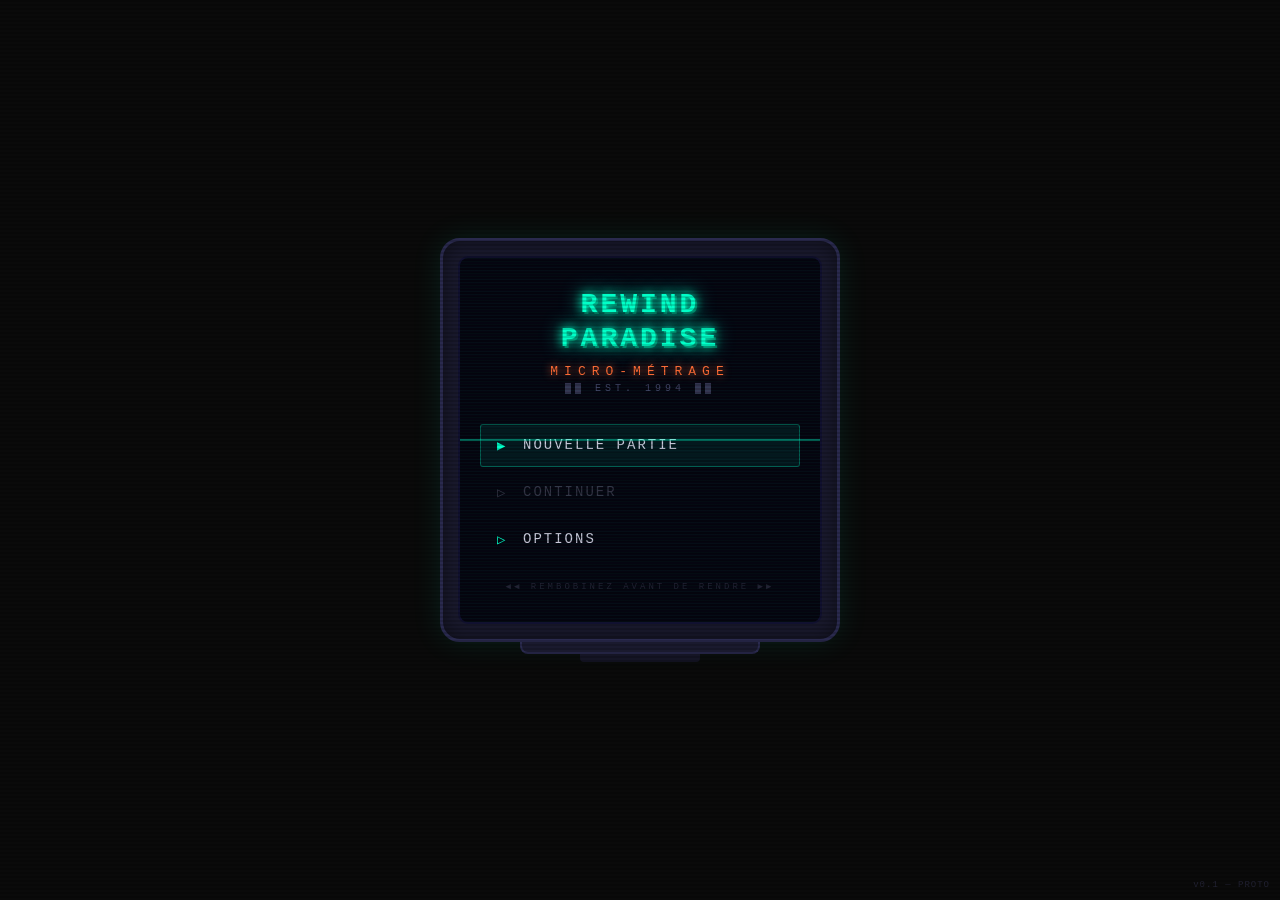
==== index.html @ e49b2425 "Add files via upload" ====
<!DOCTYPE html>
<html lang="fr">
<head>
  <meta charset="UTF-8">
  <meta name="viewport" content="width=device-width, 
        initial-scale=1.0, maximum-scale=1.0, 
        user-scalable=no">
  <title>Rewind Paradise</title>
  <link rel="stylesheet" href="data/theme.css">
  <style>

    /* ===== BASE ===== */
    * {
      margin: 0;
      padding: 0;
      box-sizing: border-box;
    }

    body {
      background-color: #0a0a0a;
      display: flex;
      justify-content: center;
      align-items: center;
      min-height: 100vh;
      font-family: 'Courier New', monospace;
      overflow: hidden;
    }

    /* ===== EFFET GRAIN VHS ===== */
    body::before {
      content: '';
      position: fixed;
      top: 0; left: 0;
      width: 100%; height: 100%;
      background-image: 
        repeating-linear-gradient(
          0deg,
          transparent,
          transparent 2px,
          rgba(0,0,0,0.15) 2px,
          rgba(0,0,0,0.15) 4px
        );
      pointer-events: none;
      z-index: 100;
    }

    /* ===== TÉLÉVISION ===== */
    .tv-container {
      width: 90vw;
      max-width: 400px;
      display: flex;
      flex-direction: column;
      align-items: center;
    }

    .tv-body {
      width: 100%;
      background: #1a1a2e;
      border-radius: 20px;
      padding: 15px;
      border: 3px solid #2a2a4e;
      box-shadow: 
        0 0 30px rgba(0, 255, 200, 0.1),
        inset 0 0 20px rgba(0,0,0,0.5);
    }

    .tv-screen {
      width: 100%;
      background: #050510;
      border-radius: 10px;
      padding: 30px 20px;
      border: 2px solid #111130;
      position: relative;
      overflow: hidden;
      min-height: 300px;
      display: flex;
      flex-direction: column;
      justify-content: center;
      align-items: center;
    }

    /* ===== EFFET SCANLINES ===== */
    .tv-screen::after {
      content: '';
      position: absolute;
      top: 0; left: 0;
      width: 100%; height: 100%;
      background: repeating-linear-gradient(
        0deg,
        rgba(0, 255, 200, 0.03),
        rgba(0, 255, 200, 0.03) 1px,
        transparent 1px,
        transparent 3px
      );
      pointer-events: none;
    }

    /* ===== TITRE ===== */
    .title-block {
      text-align: center;
      margin-bottom: 30px;
      animation: flicker 4s infinite;
    }

    .title-main {
      font-size: 28px;
      font-weight: bold;
      color: #00ffc8;
      text-shadow: 
        0 0 10px #00ffc8,
        0 0 20px #00ffc8,
        2px 2px 0px #005540;
      letter-spacing: 3px;
      line-height: 1.2;
    }

    .title-sub {
      font-size: 13px;
      color: #ff6b35;
      letter-spacing: 6px;
      margin-top: 8px;
      text-shadow: 0 0 8px #ff6b35;
    }

    .title-year {
      font-size: 10px;
      color: #444466;
      letter-spacing: 4px;
      margin-top: 4px;
    }

    /* ===== MENU ===== */
    .menu-container {
      width: 100%;
      display: flex;
      flex-direction: column;
      gap: 4px;
    }

    .menu-item {
      display: flex;
      align-items: center;
      padding: 12px 16px;
      cursor: pointer;
      transition: all 0.1s;
      border: 1px solid transparent;
      border-radius: 3px;
    }

    .menu-item:active {
      background: rgba(0, 255, 200, 0.1);
      border-color: #00ffc8;
    }

    .menu-item.selected {
      background: rgba(0, 255, 200, 0.08);
      border-color: rgba(0, 255, 200, 0.3);
    }

    .menu-cursor {
      color: #00ffc8;
      font-size: 14px;
      margin-right: 10px;
      width: 16px;
      animation: blink 1s infinite;
    }

    .menu-text {
      color: #ccccdd;
      font-size: 14px;
      letter-spacing: 2px;
    }

    .menu-item.disabled .menu-text {
      color: #333344;
    }

    .menu-item.disabled .menu-cursor {
      color: #333344;
    }

    /* ===== PIED DE L'ÉCRAN ===== */
    .screen-footer {
      margin-top: 20px;
      text-align: center;
    }

    .vhs-label {
      font-size: 9px;
      color: #222233;
      letter-spacing: 3px;
    }

    /* ===== PIED DE LA TÉLÉ ===== */
    .tv-base {
      width: 60%;
      height: 12px;
      background: #1a1a2e;
      border-radius: 0 0 8px 8px;
      border: 2px solid #2a2a4e;
      border-top: none;
    }

    .tv-stand {
      width: 30%;
      height: 8px;
      background: #151525;
      border-radius: 0 0 4px 4px;
    }

    /* ===== SIGNAL PARASITE ===== */
    .glitch-line {
      position: absolute;
      width: 100%;
      height: 2px;
      background: rgba(0, 255, 200, 0.4);
      left: 0;
      animation: glitch-move 6s infinite;
      pointer-events: none;
    }

    /* ===== VERSION ===== */
    .version-tag {
      position: fixed;
      bottom: 10px;
      right: 10px;
      font-size: 9px;
      color: #222233;
      font-family: 'Courier New', monospace;
      letter-spacing: 1px;
    }

    /* ===== ANIMATIONS ===== */
    @keyframes blink {
      0%, 100% { opacity: 1; }
      50% { opacity: 0; }
    }

    @keyframes flicker {
      0%, 95%, 100% { opacity: 1; }
      96% { opacity: 0.8; }
      97% { opacity: 1; }
      98% { opacity: 0.9; }
    }

    @keyframes glitch-move {
      0% { top: -10%; opacity: 0; }
      10% { opacity: 0; }
      11% { opacity: 1; top: 20%; }
      13% { opacity: 0; }
      50% { top: 60%; opacity: 0; }
      51% { opacity: 0.6; }
      53% { opacity: 0; }
      100% { top: 110%; opacity: 0; }
    }

    /* ===== TRANSITION ===== */
    .fade-out {
      animation: fadeOut 0.5s forwards;
    }

    @keyframes fadeOut {
      from { opacity: 1; }
      to { opacity: 0; }
    }

  </style>
</head>
<body>

  <div class="tv-container">
    <div class="tv-body">
      <div class="tv-screen">

        <!-- Ligne parasite VHS -->
        <div class="glitch-line"></div>

        <!-- Titre -->
        <div class="title-block">
          <div class="title-main">REWIND<br>PARADISE</div>
          <div class="title-sub">MICRO-MÉTRAGE</div>
          <div class="title-year">▓▓ EST. 1994 ▓▓</div>
        </div>

        <!-- Menu -->
        <div class="menu-container">

          <div class="menu-item selected" 
               id="btn-nouvelle"
               onclick="startGame()">
            <span class="menu-cursor">▶</span>
            <span class="menu-text">NOUVELLE PARTIE</span>
          </div>

          <div class="menu-item disabled" id="btn-continuer">
            <span class="menu-cursor">▷</span>
            <span class="menu-text">CONTINUER</span>
          </div>

          <div class="menu-item" 
               id="btn-options"
               onclick="showOptions()">
            <span class="menu-cursor">▷</span>
            <span class="menu-text">OPTIONS</span>
          </div>

        </div>

        <!-- Pied d'écran -->
        <div class="screen-footer">
          <div class="vhs-label">
            ◀◀ REMBOBINEZ AVANT DE RENDRE ▶▶
          </div>
        </div>

      </div>
    </div>
    <div class="tv-base"></div>
    <div class="tv-stand"></div>
  </div>

  <div class="version-tag">v0.1 — PROTO</div>

  <script>

    // ===== VÉRIFIER UNE SAUVEGARDE =====
    window.onload = function() {
      const save = localStorage.getItem('rewindParadise_save');
      if (save) {
        const btnContinuer = document.getElementById('btn-continuer');
        btnContinuer.classList.remove('disabled');
        btnContinuer.onclick = continueGame;
        btnContinuer.querySelector('.menu-cursor').textContent = '▶';
      }
    };

    // ===== NOUVELLE PARTIE =====
    function startGame() {
      // Initialiser la sauvegarde
      const gameState = {
        semaine: 1,
        jour: 1,
        argent: 200,
        legalite: 0,
        exposition: 0,
        energie: 15,
        energieMax: 15,
        stock: {
          action: 8,
          horreur: 6,
          drame: 4,
          enfants: 6,
          rarites: 1,
          noires: 0
        },
        reputation: 3,
        credibilite: 0,
        jacksonHumeur: 'cool',
        cutterInteret: 'indifferent',
        notesHistory: [],
        choicesHistory: []
      };

      localStorage.setItem(
        'rewindParadise_save', 
        JSON.stringify(gameState)
      );

      // Transition vers le jeu
      document.body.classList.add('fade-out');
      setTimeout(() => {
        window.location.href = 'game.html';
      }, 500);
    }

    // ===== CONTINUER =====
    function continueGame() {
      document.body.classList.add('fade-out');
      setTimeout(() => {
        window.location.href = 'game.html';
      }, 500);
    }

    // ===== OPTIONS (à développer) =====
    function showOptions() {
      alert('OPTIONS — Session 3.x');
    }

  </script>

</body>
</html>
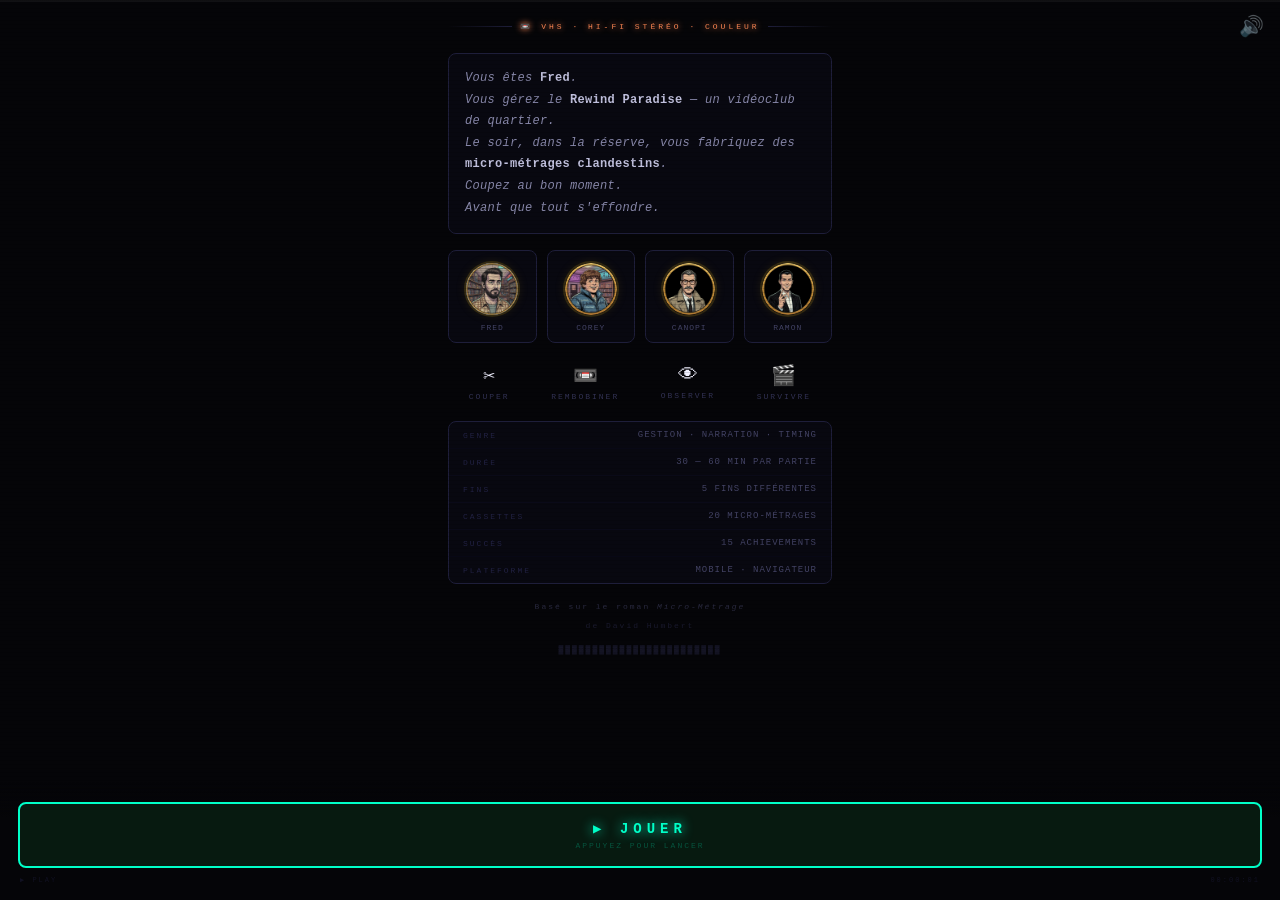
==== commit 2ebbe7b2: "Add files via upload" ====
--- a/index.html
+++ b/index.html
@@ -6,386 +6,606 @@
         initial-scale=1.0, maximum-scale=1.0, 
         user-scalable=no">
   <title>Rewind Paradise</title>
-  <link rel="stylesheet" href="data/theme.css">
   <style>
 
-    /* ===== BASE ===== */
-    * {
-      margin: 0;
-      padding: 0;
-      box-sizing: border-box;
-    }
+    * { margin: 0; padding: 0; box-sizing: border-box; }
 
     body {
-      background-color: #0a0a0a;
-      display: flex;
-      justify-content: center;
+      background: #050508;
+      font-family: 'Courier New', monospace;
+      color: #f0f0ff;
+      min-height: 100vh;
+      display: flex;
+      flex-direction: column;
       align-items: center;
-      min-height: 100vh;
-      font-family: 'Courier New', monospace;
-      overflow: hidden;
-    }
-
-    /* ===== EFFET GRAIN VHS ===== */
+      overflow-x: hidden;
+      position: relative;
+    }
+
     body::before {
       content: '';
       position: fixed;
       top: 0; left: 0;
       width: 100%; height: 100%;
-      background-image: 
-        repeating-linear-gradient(
-          0deg,
-          transparent,
-          transparent 2px,
-          rgba(0,0,0,0.15) 2px,
-          rgba(0,0,0,0.15) 4px
-        );
+      background: repeating-linear-gradient(
+        0deg,
+        transparent, transparent 3px,
+        rgba(0,0,0,0.12) 3px,
+        rgba(0,0,0,0.12) 4px
+      );
       pointer-events: none;
-      z-index: 100;
-    }
-
-    /* ===== TÉLÉVISION ===== */
-    .tv-container {
-      width: 90vw;
-      max-width: 400px;
+      z-index: 10;
+    }
+
+    .tracking {
+      position: fixed;
+      width: 100%; height: 2px;
+      background: rgba(255,255,255,0.05);
+      left: 0; z-index: 8;
+      animation: trackingMove 6s linear infinite;
+    }
+
+    @keyframes trackingMove {
+      0%   { top: -2px; }
+      100% { top: 100vh; }
+    }
+
+    .mute-btn {
+      position: fixed;
+      top: 14px; right: 16px;
+      font-size: 20px;
+      cursor: pointer;
+      opacity: 0.5;
+      z-index: 200;
+    }
+
+    .mute-btn:active { opacity: 1; }
+
+    .hero {
+      width: 100%;
+      position: relative;
+      flex-shrink: 0;
+    }
+
+    .hero-img {
+      width: 100%;
+      max-height: 280px;
+      object-fit: cover;
+      object-position: center;
+      display: block;
+      filter: brightness(0.7) saturate(1.2) contrast(1.1);
+    }
+
+    .hero-overlay {
+      position: absolute;
+      top: 0; left: 0; right: 0; bottom: 0;
+      background: linear-gradient(
+        to bottom,
+        rgba(5,5,8,0.3) 0%,
+        rgba(5,5,8,0.0) 40%,
+        rgba(5,5,8,0.8) 80%,
+        rgba(5,5,8,1.0) 100%
+      );
+    }
+
+    .hero-titre {
+      position: absolute;
+      bottom: 20px; left: 0; right: 0;
+      text-align: center;
+      z-index: 5;
+    }
+
+    .titre-rewind {
+      font-size: 36px;
+      color: #f0f0ff;
+      letter-spacing: 5px;
+      text-shadow:
+        0 0 20px rgba(255,255,255,0.4),
+        0 2px 4px rgba(0,0,0,0.8);
+      line-height: 1;
+      display: block;
+    }
+
+    .titre-paradise {
+      font-size: 36px;
+      color: #00ffc8;
+      letter-spacing: 5px;
+      text-shadow:
+        0 0 20px #00ffc8,
+        0 0 40px #00ffc840,
+        0 2px 4px rgba(0,0,0,0.8);
+      line-height: 1;
+      display: block;
+      animation: glitchTitle 12s infinite;
+    }
+
+    @keyframes glitchTitle {
+      0%, 92%, 100% {
+        text-shadow: 0 0 20px #00ffc8, 0 0 40px #00ffc840, 0 2px 4px rgba(0,0,0,0.8);
+        transform: none;
+      }
+      93% {
+        text-shadow: -2px 0 #ff4466, 2px 0 #00ffc8, 0 2px 4px rgba(0,0,0,0.8);
+        transform: translateX(2px);
+      }
+      94% {
+        text-shadow: 2px 0 #ff4466, -2px 0 #00ffc8, 0 2px 4px rgba(0,0,0,0.8);
+        transform: translateX(-2px);
+      }
+      95% {
+        text-shadow: 0 0 20px #00ffc8, 0 0 40px #00ffc840, 0 2px 4px rgba(0,0,0,0.8);
+        transform: none;
+      }
+    }
+
+    .titre-sous {
+      font-size: 9px;
+      color: #ffffff60;
+      letter-spacing: 4px;
+      margin-top: 6px;
+      display: block;
+    }
+
+    .main {
+      width: 100%;
+      max-width: 420px;
+      padding: 16px 18px 100px;
+      display: flex;
+      flex-direction: column;
+      gap: 16px;
+      position: relative;
+      z-index: 5;
+    }
+
+    .vhs-badge {
+      display: flex;
+      align-items: center;
+      justify-content: center;
+      gap: 8px;
+      padding: 6px 0;
+    }
+
+    .vhs-line       { flex: 1; height: 1px; background: linear-gradient(90deg, transparent, #1e1e3a); }
+    .vhs-line.right { background: linear-gradient(90deg, #1e1e3a, transparent); }
+
+    .vhs-text {
+      font-size: 8px;
+      color: #ff8855;
+      letter-spacing: 3px;
+      text-shadow: 0 0 6px #ff8855;
+      animation: neonFlicker 8s infinite;
+      flex-shrink: 0;
+    }
+
+    @keyframes neonFlicker {
+      0%, 95%, 100% { opacity: 1; }
+      96%            { opacity: 0.3; }
+      97%            { opacity: 1; }
+      98%            { opacity: 0.2; }
+      99%            { opacity: 1; }
+    }
+
+    .synopsis {
+      background: #080810;
+      border: 1px solid #1e1e3a;
+      border-radius: 8px;
+      padding: 14px 16px;
+    }
+
+    .synopsis-text {
+      font-size: 12px;
+      color: #8888aa;
+      line-height: 1.8;
+      letter-spacing: 0.3px;
+      font-style: italic;
+    }
+
+    .synopsis-text strong {
+      color: #c0c0dd;
+      font-style: normal;
+    }
+
+    .personnages {
+      display: flex;
+      gap: 10px;
+      justify-content: center;
+    }
+
+    .perso-card {
+      flex: 1;
+      background: #080810;
+      border: 1px solid #1e1e3a;
+      border-radius: 8px;
+      padding: 10px 6px;
       display: flex;
       flex-direction: column;
       align-items: center;
-    }
-
-    .tv-body {
+      gap: 6px;
+      max-width: 90px;
+    }
+
+    .perso-avatar {
+      width: 56px;
+      height: 56px;
+      border-radius: 50%;
+      object-fit: cover;
+      border: 2px solid #aa880040;
+      box-shadow: 0 0 10px #aa880020;
+      background: #0a0a18;
+    }
+
+    .perso-name {
+      font-size: 8px;
+      color: #444466;
+      letter-spacing: 1px;
+      text-align: center;
+    }
+
+    .vhs-elements {
+      display: flex;
+      justify-content: space-around;
+      padding: 4px 0;
+    }
+
+    .vhs-element {
+      display: flex;
+      flex-direction: column;
+      align-items: center;
+      gap: 4px;
+    }
+
+    .vhs-element-icon  { font-size: 20px; }
+    .vhs-element-label { font-size: 8px; color: #333355; letter-spacing: 2px; }
+
+    .infos {
+      background: #080810;
+      border: 1px solid #1e1e3a;
+      border-radius: 8px;
+      overflow: hidden;
+    }
+
+    .info-ligne {
+      display: flex;
+      justify-content: space-between;
+      align-items: center;
+      padding: 8px 14px;
+      border-bottom: 1px solid #0a0a18;
+    }
+
+    .info-ligne:last-child { border-bottom: none; }
+    .info-label { font-size: 8px; color: #222244; letter-spacing: 2px; }
+    .info-val   { font-size: 9px; color: #444466; letter-spacing: 1px; }
+
+    .credits {
+      text-align: center;
+      display: flex;
+      flex-direction: column;
+      gap: 4px;
+    }
+
+    .credits-ligne        { font-size: 8px; color: #1a1a2e; letter-spacing: 2px; line-height: 1.8; }
+    .credits-ligne.accent { color: #2a2a40; }
+
+    .fixed-bottom {
+      position: fixed;
+      bottom: 0; left: 0; right: 0;
+      background: linear-gradient(transparent, #050508 30%);
+      padding: 20px 18px 16px;
+      display: flex;
+      flex-direction: column;
+      gap: 8px;
+      z-index: 20;
+    }
+
+    .btn-jouer {
       width: 100%;
-      background: #1a1a2e;
-      border-radius: 20px;
-      padding: 15px;
-      border: 3px solid #2a2a4e;
-      box-shadow: 
-        0 0 30px rgba(0, 255, 200, 0.1),
-        inset 0 0 20px rgba(0,0,0,0.5);
-    }
-
-    .tv-screen {
-      width: 100%;
-      background: #050510;
-      border-radius: 10px;
-      padding: 30px 20px;
-      border: 2px solid #111130;
+      background: #071a10;
+      border: 2px solid #00ffc8;
+      border-radius: 8px;
+      padding: 16px;
+      text-align: center;
+      cursor: pointer;
       position: relative;
       overflow: hidden;
-      min-height: 300px;
-      display: flex;
-      flex-direction: column;
-      justify-content: center;
-      align-items: center;
-    }
-
-    /* ===== EFFET SCANLINES ===== */
-    .tv-screen::after {
+      text-decoration: none;
+      display: block;
+    }
+
+    .btn-jouer:active { transform: scale(0.98); background: #0d2818; }
+
+    .btn-jouer::before {
       content: '';
       position: absolute;
-      top: 0; left: 0;
+      top: 0; left: -100%;
       width: 100%; height: 100%;
-      background: repeating-linear-gradient(
-        0deg,
-        rgba(0, 255, 200, 0.03),
-        rgba(0, 255, 200, 0.03) 1px,
-        transparent 1px,
-        transparent 3px
-      );
-      pointer-events: none;
-    }
-
-    /* ===== TITRE ===== */
-    .title-block {
+      background: linear-gradient(90deg, transparent, rgba(0,255,200,0.1), transparent);
+      animation: shimmer 3s infinite;
+    }
+
+    @keyframes shimmer {
+      0%   { left: -100%; }
+      100% { left:  100%; }
+    }
+
+    .btn-jouer-text {
+      font-size: 14px;
+      color: #00ffc8;
+      letter-spacing: 5px;
+      font-weight: bold;
+      text-shadow: 0 0 12px #00ffc8;
+      font-family: 'Courier New', monospace;
+    }
+
+    .btn-jouer-sub {
+      font-size: 8px;
+      color: #00ffc840;
+      letter-spacing: 2px;
+      margin-top: 4px;
+      font-family: 'Courier New', monospace;
+    }
+
+    .btn-continuer {
+      width: 100%;
+      background: #080818;
+      border: 1px solid #2e2e50;
+      border-radius: 8px;
+      padding: 12px;
       text-align: center;
-      margin-bottom: 30px;
-      animation: flicker 4s infinite;
-    }
-
-    .title-main {
-      font-size: 28px;
-      font-weight: bold;
-      color: #00ffc8;
-      text-shadow: 
-        0 0 10px #00ffc8,
-        0 0 20px #00ffc8,
-        2px 2px 0px #005540;
-      letter-spacing: 3px;
-      line-height: 1.2;
-    }
-
-    .title-sub {
-      font-size: 13px;
-      color: #ff6b35;
-      letter-spacing: 6px;
-      margin-top: 8px;
-      text-shadow: 0 0 8px #ff6b35;
-    }
-
-    .title-year {
-      font-size: 10px;
+      cursor: pointer;
+      text-decoration: none;
+      display: none;
+    }
+
+    .btn-continuer.visible { display: block; }
+    .btn-continuer:active  { background: #0f0f22; }
+
+    .btn-continuer-text {
+      font-size: 11px;
       color: #444466;
-      letter-spacing: 4px;
-      margin-top: 4px;
-    }
-
-    /* ===== MENU ===== */
-    .menu-container {
-      width: 100%;
-      display: flex;
-      flex-direction: column;
-      gap: 4px;
-    }
-
-    .menu-item {
-      display: flex;
+      letter-spacing: 2px;
+      font-family: 'Courier New', monospace;
+    }
+
+    .btn-continuer-sub {
+      font-size: 8px;
+      color: #222233;
+      letter-spacing: 1px;
+      margin-top: 3px;
+      font-family: 'Courier New', monospace;
+    }
+
+    .statut-bar {
+      display: flex;
+      justify-content: space-between;
       align-items: center;
-      padding: 12px 16px;
-      cursor: pointer;
-      transition: all 0.1s;
-      border: 1px solid transparent;
-      border-radius: 3px;
-    }
-
-    .menu-item:active {
-      background: rgba(0, 255, 200, 0.1);
-      border-color: #00ffc8;
-    }
-
-    .menu-item.selected {
-      background: rgba(0, 255, 200, 0.08);
-      border-color: rgba(0, 255, 200, 0.3);
-    }
-
-    .menu-cursor {
-      color: #00ffc8;
-      font-size: 14px;
-      margin-right: 10px;
-      width: 16px;
-      animation: blink 1s infinite;
-    }
-
-    .menu-text {
-      color: #ccccdd;
-      font-size: 14px;
-      letter-spacing: 2px;
-    }
-
-    .menu-item.disabled .menu-text {
-      color: #333344;
-    }
-
-    .menu-item.disabled .menu-cursor {
-      color: #333344;
-    }
-
-    /* ===== PIED DE L'ÉCRAN ===== */
-    .screen-footer {
-      margin-top: 20px;
-      text-align: center;
-    }
-
-    .vhs-label {
-      font-size: 9px;
-      color: #222233;
-      letter-spacing: 3px;
-    }
-
-    /* ===== PIED DE LA TÉLÉ ===== */
-    .tv-base {
-      width: 60%;
-      height: 12px;
-      background: #1a1a2e;
-      border-radius: 0 0 8px 8px;
-      border: 2px solid #2a2a4e;
-      border-top: none;
-    }
-
-    .tv-stand {
-      width: 30%;
-      height: 8px;
-      background: #151525;
-      border-radius: 0 0 4px 4px;
-    }
-
-    /* ===== SIGNAL PARASITE ===== */
-    .glitch-line {
-      position: absolute;
-      width: 100%;
-      height: 2px;
-      background: rgba(0, 255, 200, 0.4);
-      left: 0;
-      animation: glitch-move 6s infinite;
-      pointer-events: none;
-    }
-
-    /* ===== VERSION ===== */
-    .version-tag {
-      position: fixed;
-      bottom: 10px;
-      right: 10px;
-      font-size: 9px;
-      color: #222233;
-      font-family: 'Courier New', monospace;
-      letter-spacing: 1px;
-    }
-
-    /* ===== ANIMATIONS ===== */
-    @keyframes blink {
-      0%, 100% { opacity: 1; }
-      50% { opacity: 0; }
-    }
-
-    @keyframes flicker {
-      0%, 95%, 100% { opacity: 1; }
-      96% { opacity: 0.8; }
-      97% { opacity: 1; }
-      98% { opacity: 0.9; }
-    }
-
-    @keyframes glitch-move {
-      0% { top: -10%; opacity: 0; }
-      10% { opacity: 0; }
-      11% { opacity: 1; top: 20%; }
-      13% { opacity: 0; }
-      50% { top: 60%; opacity: 0; }
-      51% { opacity: 0.6; }
-      53% { opacity: 0; }
-      100% { top: 110%; opacity: 0; }
-    }
-
-    /* ===== TRANSITION ===== */
-    .fade-out {
-      animation: fadeOut 0.5s forwards;
-    }
-
-    @keyframes fadeOut {
-      from { opacity: 1; }
-      to { opacity: 0; }
-    }
+      padding: 0 2px;
+    }
+
+    .statut-left  { font-size: 7px; color: #111122; letter-spacing: 2px; }
+    .statut-right { font-size: 7px; color: #111122; letter-spacing: 2px; }
 
   </style>
 </head>
 <body>
 
-  <div class="tv-container">
-    <div class="tv-body">
-      <div class="tv-screen">
-
-        <!-- Ligne parasite VHS -->
-        <div class="glitch-line"></div>
-
-        <!-- Titre -->
-        <div class="title-block">
-          <div class="title-main">REWIND<br>PARADISE</div>
-          <div class="title-sub">MICRO-MÉTRAGE</div>
-          <div class="title-year">▓▓ EST. 1994 ▓▓</div>
-        </div>
-
-        <!-- Menu -->
-        <div class="menu-container">
-
-          <div class="menu-item selected" 
-               id="btn-nouvelle"
-               onclick="startGame()">
-            <span class="menu-cursor">▶</span>
-            <span class="menu-text">NOUVELLE PARTIE</span>
-          </div>
-
-          <div class="menu-item disabled" id="btn-continuer">
-            <span class="menu-cursor">▷</span>
-            <span class="menu-text">CONTINUER</span>
-          </div>
-
-          <div class="menu-item" 
-               id="btn-options"
-               onclick="showOptions()">
-            <span class="menu-cursor">▷</span>
-            <span class="menu-text">OPTIONS</span>
-          </div>
-
-        </div>
-
-        <!-- Pied d'écran -->
-        <div class="screen-footer">
-          <div class="vhs-label">
-            ◀◀ REMBOBINEZ AVANT DE RENDRE ▶▶
-          </div>
-        </div>
-
-      </div>
-    </div>
-    <div class="tv-base"></div>
-    <div class="tv-stand"></div>
+  <div class="tracking"></div>
+  <div class="mute-btn" id="mute-btn" onclick="toggleMute()">🔊</div>
+
+  <div class="hero">
+    <img class="hero-img"
+         src="posters/rewind_paradise.png"
+         alt="Rewind Paradise"
+         onerror="this.style.display='none'">
+    <div class="hero-overlay"></div>
+    <div class="hero-titre">
+      <span class="titre-rewind">REWIND</span>
+      <span class="titre-paradise">PARADISE</span>
+      <span class="titre-sous">UN JEU DE MICRO-MÉTRAGE</span>
+    </div>
   </div>
 
-  <div class="version-tag">v0.1 — PROTO</div>
+  <div class="main">
+
+    <div class="vhs-badge">
+      <div class="vhs-line"></div>
+      <span class="vhs-text">📼 VHS · HI-FI STÉRÉO · COULEUR</span>
+      <div class="vhs-line right"></div>
+    </div>
+
+    <div class="synopsis">
+      <div class="synopsis-text">
+        Vous êtes <strong>Fred</strong>.<br>
+        Vous gérez le <strong>Rewind Paradise</strong> —
+        un vidéoclub de quartier.<br>
+        Le soir, dans la réserve, vous fabriquez
+        des <strong>micro-métrages clandestins</strong>.<br>
+        Coupez au bon moment.<br>
+        Avant que tout s'effondre.
+      </div>
+    </div>
+
+    <div class="personnages">
+      <div class="perso-card">
+        <img class="perso-avatar" src="posters/fred.png" alt="Fred"
+             onerror="this.style.display='none'">
+        <div class="perso-name">FRED</div>
+      </div>
+      <div class="perso-card">
+        <img class="perso-avatar" src="posters/joie.png" alt="Corey"
+             onerror="this.style.display='none'">
+        <div class="perso-name">COREY</div>
+      </div>
+      <div class="perso-card">
+        <img class="perso-avatar" src="posters/canopi.png" alt="Canopi"
+             onerror="this.style.display='none'">
+        <div class="perso-name">CANOPI</div>
+      </div>
+      <div class="perso-card">
+        <img class="perso-avatar" src="posters/ramon.png" alt="Ramon"
+             onerror="this.style.display='none'">
+        <div class="perso-name">RAMON</div>
+      </div>
+    </div>
+
+    <div class="vhs-elements">
+      <div class="vhs-element">
+        <span class="vhs-element-icon">✂</span>
+        <span class="vhs-element-label">COUPER</span>
+      </div>
+      <div class="vhs-element">
+        <span class="vhs-element-icon">📼</span>
+        <span class="vhs-element-label">REMBOBINER</span>
+      </div>
+      <div class="vhs-element">
+        <span class="vhs-element-icon">👁</span>
+        <span class="vhs-element-label">OBSERVER</span>
+      </div>
+      <div class="vhs-element">
+        <span class="vhs-element-icon">🎬</span>
+        <span class="vhs-element-label">SURVIVRE</span>
+      </div>
+    </div>
+
+    <div class="infos">
+      <div class="info-ligne">
+        <span class="info-label">GENRE</span>
+        <span class="info-val">GESTION · NARRATION · TIMING</span>
+      </div>
+      <div class="info-ligne">
+        <span class="info-label">DURÉE</span>
+        <span class="info-val">30 — 60 MIN PAR PARTIE</span>
+      </div>
+      <div class="info-ligne">
+        <span class="info-label">FINS</span>
+        <span class="info-val">5 FINS DIFFÉRENTES</span>
+      </div>
+      <div class="info-ligne">
+        <span class="info-label">CASSETTES</span>
+        <span class="info-val">20 MICRO-MÉTRAGES</span>
+      </div>
+      <div class="info-ligne">
+        <span class="info-label">SUCCÈS</span>
+        <span class="info-val">15 ACHIEVEMENTS</span>
+      </div>
+      <div class="info-ligne">
+        <span class="info-label">PLATEFORME</span>
+        <span class="info-val">MOBILE · NAVIGATEUR</span>
+      </div>
+    </div>
+
+    <div class="credits">
+      <div class="credits-ligne accent">
+        Basé sur le roman <em>Micro-Métrage</em>
+      </div>
+      <div class="credits-ligne">de David Humbert</div>
+      <div class="credits-ligne" style="margin-top:6px;">
+        ▓▓▓▓▓▓▓▓▓▓▓▓▓▓▓▓▓▓▓▓▓▓▓▓
+      </div>
+    </div>
+
+    <div style="height:120px;"></div>
+
+  </div>
+
+  <div class="fixed-bottom">
+
+    <div class="btn-jouer"
+         onclick="fadeOutMusic(()=>window.location.href='index.html')">
+      <div class="btn-jouer-text">▶ JOUER</div>
+      <div class="btn-jouer-sub">APPUYEZ POUR LANCER</div>
+    </div>
+
+    <div class="btn-continuer" id="btn-continuer"
+         onclick="fadeOutMusic(()=>window.location.href='game.html')">
+      <div class="btn-continuer-text" id="btn-continuer-text">▶ CONTINUER</div>
+      <div class="btn-continuer-sub"  id="btn-continuer-sub">—</div>
+    </div>
+
+    <div class="statut-bar">
+      <span class="statut-left">▶ PLAY</span>
+      <span class="statut-right" id="timecode">00:00:00</span>
+    </div>
+
+  </div>
+
+  <audio id="bg-music" loop>
+    <source src="music/landing.mp3" type="audio/mpeg">
+  </audio>
 
   <script>
 
-    // ===== VÉRIFIER UNE SAUVEGARDE =====
+    let music   = null;
+    let isMuted = false;
+
+    function initMusic() {
+      music   = document.getElementById('bg-music');
+      isMuted = localStorage.getItem('rewind_muted') === 'true';
+      music.volume = 0.25;
+      music.muted  = isMuted;
+      document.getElementById('mute-btn').textContent =
+        isMuted ? '🔇' : '🔊';
+      const p = music.play();
+      if (p !== undefined) {
+        p.catch(() => {
+          document.addEventListener('touchstart',
+            () => music.play(), { once: true });
+        });
+      }
+    }
+
+    function toggleMute() {
+      isMuted = !isMuted;
+      if (music) music.muted = isMuted;
+      localStorage.setItem('rewind_muted', isMuted);
+      document.getElementById('mute-btn').textContent =
+        isMuted ? '🔇' : '🔊';
+    }
+
+    function fadeOutMusic(callback) {
+      if (!music || isMuted) { if (callback) callback(); return; }
+      let vol = music.volume;
+      const fade = setInterval(() => {
+        vol = Math.max(0, vol - 0.05);
+        music.volume = vol;
+        if (vol <= 0) {
+          clearInterval(fade);
+          music.pause();
+          if (callback) callback();
+        }
+      }, 50);
+    }
+
+    // Timecode VHS
+    let secondes = 0;
+    setInterval(() => {
+      secondes++;
+      const h = String(Math.floor(secondes / 3600)).padStart(2,'0');
+      const m = String(Math.floor((secondes % 3600) / 60)).padStart(2,'0');
+      const s = String(secondes % 60).padStart(2,'0');
+      const el = document.getElementById('timecode');
+      if (el) el.textContent = `${h}:${m}:${s}`;
+    }, 1000);
+
     window.onload = function() {
+      initMusic();
+
       const save = localStorage.getItem('rewindParadise_save');
       if (save) {
-        const btnContinuer = document.getElementById('btn-continuer');
-        btnContinuer.classList.remove('disabled');
-        btnContinuer.onclick = continueGame;
-        btnContinuer.querySelector('.menu-cursor').textContent = '▶';
+        try {
+          const gs = JSON.parse(save);
+          if (gs.jour > 1) {
+            const btn  = document.getElementById('btn-continuer');
+            const txt  = document.getElementById('btn-continuer-text');
+            const sub  = document.getElementById('btn-continuer-sub');
+            btn.classList.add('visible');
+            txt.textContent = `▶ CONTINUER — JOUR ${gs.jour} · S${gs.semaine}`;
+            sub.textContent =
+              `${gs.argent}$ · LÉGALITÉ ${gs.legalite}% · SUSPICION ${gs.suspicion||0}%`;
+          }
+        } catch(e) {}
       }
     };
 
-    // ===== NOUVELLE PARTIE =====
-    function startGame() {
-      // Initialiser la sauvegarde
-      const gameState = {
-        semaine: 1,
-        jour: 1,
-        argent: 200,
-        legalite: 0,
-        exposition: 0,
-        energie: 15,
-        energieMax: 15,
-        stock: {
-          action: 8,
-          horreur: 6,
-          drame: 4,
-          enfants: 6,
-          rarites: 1,
-          noires: 0
-        },
-        reputation: 3,
-        credibilite: 0,
-        jacksonHumeur: 'cool',
-        cutterInteret: 'indifferent',
-        notesHistory: [],
-        choicesHistory: []
-      };
-
-      localStorage.setItem(
-        'rewindParadise_save', 
-        JSON.stringify(gameState)
-      );
-
-      // Transition vers le jeu
-      document.body.classList.add('fade-out');
-      setTimeout(() => {
-        window.location.href = 'game.html';
-      }, 500);
-    }
-
-    // ===== CONTINUER =====
-    function continueGame() {
-      document.body.classList.add('fade-out');
-      setTimeout(() => {
-        window.location.href = 'game.html';
-      }, 500);
-    }
-
-    // ===== OPTIONS (à développer) =====
-    function showOptions() {
-      alert('OPTIONS — Session 3.x');
-    }
-
   </script>
 
 </body>
